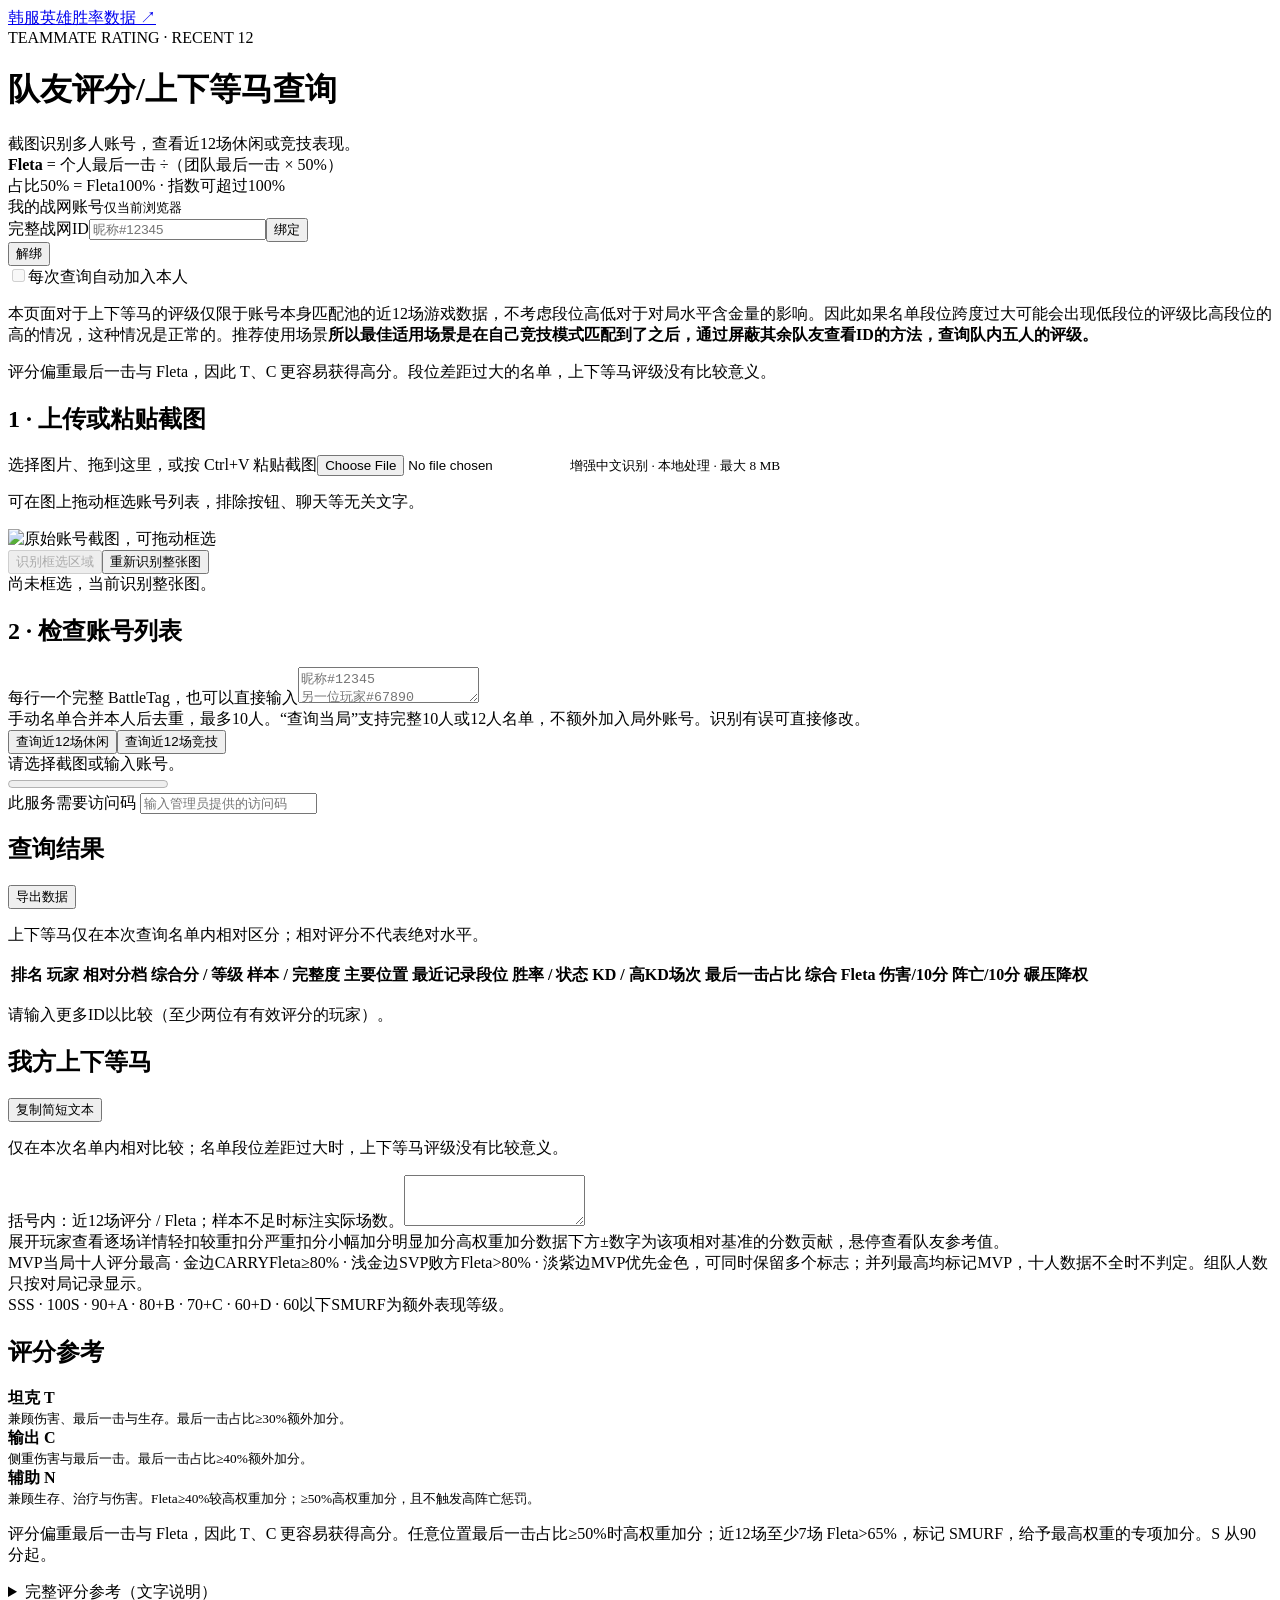
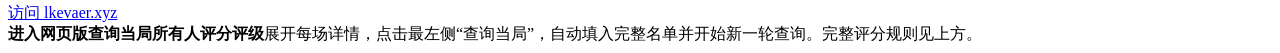
==== api_server/static/batch_rating.html @ d37d07f7 "feat: add match roster queries and cached Korean hero statistics" ====
<!doctype html>
<html lang="zh-CN">
<head>
<meta charset="utf-8"><meta name="viewport" content="width=device-width, initial-scale=1">
<title>队友评分/上下等马查询 · 守望先锋</title>
<meta name="description" content="截图识别或输入战网ID，查看近12场 Fleta、MVP 等数据，对比队友相对评分。">
<meta property="og:type" content="website">
<meta property="og:locale" content="zh_CN">
<meta property="og:site_name" content="守望先锋队友评分">
<meta property="og:title" content="守望先锋｜队友评分·上下等马查询">
<meta property="og:description" content="截图识别或输入战网ID，查看近12场 Fleta、MVP 等数据，对比队友相对评分。">
<meta property="og:url" content="https://lkevaer.xyz/">
<meta property="og:image" content="https://lkevaer.xyz/static/share-cover.png">
<meta property="og:image:secure_url" content="https://lkevaer.xyz/static/share-cover.png">
<meta property="og:image:type" content="image/png">
<meta property="og:image:width" content="1774">
<meta property="og:image:height" content="887">
<meta property="og:image:alt" content="守望先锋近12场逐场战绩详情，包含英雄、地图、评分、Fleta、KD及MVP标记。">
<meta itemprop="name" content="守望先锋｜队友评分·上下等马查询">
<meta itemprop="description" content="截图识别或输入战网ID，查看近12场 Fleta、MVP 等数据，对比队友相对评分。">
<meta itemprop="image" content="https://lkevaer.xyz/static/share-cover.png">
<link rel="stylesheet" href="/static/batch_rating.css">
<script defer src="/static/rating_account.js"></script>
<script defer src="/static/batch_rating.js"></script>
<script defer src="/static/ocr_crop.js"></script>
<script defer src="/static/batch_rating_ocr.js"></script>
</head>
<body><main>
<nav class="site-nav" aria-label="数据工具"><a class="hero-rates-entry" href="/hero-rates">韩服英雄胜率数据 <span aria-hidden="true">↗</span></a></nav>
<header class="page-top">
<div class="page-intro">
<div class="eyebrow">TEAMMATE RATING · RECENT 12</div>
<h1>队友评分/上下等马查询</h1>
<div class="sub">截图识别多人账号，查看近12场休闲或竞技表现。</div>
<div class="formula"><strong>Fleta</strong> = 个人最后一击 ÷（团队最后一击 × 50%）<br><span class="muted">占比50% = Fleta100% · 指数可超过100%</span></div>
</div>
<aside id="selfBinding" class="self-binding" aria-label="我的战网账号">
<div class="binding-heading"><span>我的战网账号</span><small>仅当前浏览器</small></div>
<form id="bindForm" class="binding-form"><label for="bindTag" class="visually-hidden">完整战网ID</label><input id="bindTag" type="text" autocomplete="off" spellcheck="false" maxlength="64" placeholder="昵称#12345" required><button type="submit">绑定</button></form>
<div id="boundAccount" class="bound-account hidden"><strong id="boundTag"></strong><button id="unbind" type="button">解绑</button></div>
<label class="join-toggle"><input id="autoJoin" type="checkbox" role="switch" disabled><span class="toggle-track" aria-hidden="true"></span><span>每次查询自动加入本人</span></label>
<div id="bindingMessage" class="binding-message" role="status"></div>
</aside>
</header>
<p id="ratingScope" class="notice rating-scope">本页面对于上下等马的评级仅限于账号本身匹配池的近12场游戏数据，不考虑段位高低对于对局水平含金量的影响。因此如果名单段位跨度过大可能会出现低段位的评级比高段位的高的情况，这种情况是正常的。<span class="best-use-scenario"><span class="scenario-label">推荐使用场景</span><strong>所以最佳适用场景是在自己竞技模式匹配到了之后，通过屏蔽其余队友查看ID的方法，查询队内五人的评级。</strong></span></p>
<p class="note scoring-bias">评分偏重最后一击与 Fleta，因此 T、C 更容易获得高分。段位差距过大的名单，上下等马评级没有比较意义。</p>
<section class="panel">
<div class="inputs">
<div><h2>1 · 上传或粘贴截图</h2><label class="drop" id="drop">选择图片、拖到这里，或按 Ctrl+V 粘贴截图<input id="imageInput" type="file" accept="image/png,image/jpeg,image/webp,image/bmp"><small>增强中文识别 · 本地处理 · 最大 8 MB</small></label>
<div id="cropEditor" class="hidden"><p class="note">可在图上拖动框选账号列表，排除按钮、聊天等无关文字。</p><div id="cropStage" aria-label="拖动框选账号列表"><img id="preview" alt="原始账号截图，可拖动框选" draggable="false"><div id="cropSelection" class="hidden"></div></div><div class="actions"><button id="recognizeCrop" disabled data-ready="false">识别框选区域</button><button id="recognizeFull">重新识别整张图</button></div><div id="cropNote" class="note">尚未框选，当前识别整张图。</div></div>
<div class="note" id="ocrNote" role="status"></div><div id="ocrWarnings" class="note"></div><div id="ocrReview"></div></div>
<div><h2>2 · 检查账号列表</h2><label for="tags">每行一个完整 BattleTag，也可以直接输入</label><textarea id="tags" placeholder="昵称#12345&#10;另一位玩家#67890" spellcheck="false"></textarea><div class="note">手动名单合并本人后去重，最多10人。“查询当局”支持完整10人或12人名单，不额外加入局外账号。识别有误可直接修改。</div><div class="actions"><button id="leisure" class="primary">查询近12场休闲</button><button id="competitive" class="primary">查询近12场竞技</button></div></div>
</div>
<div id="status" class="status" role="status">请选择截图或输入账号。</div><progress id="progress" value="0" max="100" class="hidden"></progress>
<div id="accessSection" class="note hidden"><label for="accessKey">此服务需要访问码</label> <input id="accessKey" type="password" autocomplete="off" placeholder="输入管理员提供的访问码"></div>
</section>
<section id="results" class="panel hidden">
<div class="section-title"><h2 id="resultTitle">查询结果</h2><button id="download">导出数据</button></div>
<p id="summary"></p>
<p id="relativeNotice" class="notice">上下等马仅在本次查询名单内相对区分；相对评分不代表绝对水平。</p>
<div class="scroll" tabindex="0" aria-label="队友评分汇总表"><table><thead><tr><th id="comparisonRankHeader">排名</th><th>玩家</th><th id="tierHeader">相对分档</th><th>综合分 / 等级</th><th>样本 / 完整度</th><th>主要位置</th><th id="rankHeader" class="hidden">最近记录段位</th><th>胜率 / 状态</th><th>KD / 高KD场次</th><th>最后一击占比</th><th>综合 Fleta</th><th>伤害/10分</th><th>阵亡/10分</th><th>碾压降权</th></tr></thead><tbody id="rankings"></tbody></table></div>
<p id="comparisonPrompt" class="notice hidden">请输入更多ID以比较（至少两位有有效评分的玩家）。</p>
<div id="horseSummaryBox" class="summary-box"><div class="section-title"><h2>我方上下等马</h2><button id="copySummary">复制简短文本</button></div><p class="notice summary-notice">仅在本次名单内相对比较；名单段位差距过大时，上下等马评级没有比较意义。</p><label for="horseSummary" class="note">括号内：近12场评分 / Fleta；样本不足时标注实际场数。</label><textarea id="horseSummary" readonly rows="3"></textarea></div>
<div class="key note"><span>展开玩家查看逐场详情</span><span class="delta neg1">轻扣</span><span class="delta neg2">较重扣分</span><span class="delta neg3">严重扣分</span><span class="delta pos1">小幅加分</span><span class="delta pos2">明显加分</span><span class="delta pos3">高权重加分</span><span>数据下方±数字为该项相对基准的分数贡献，悬停查看队友参考值。</span></div>
<div class="key note"><span class="award mvp">MVP</span><span>当局十人评分最高 · 金边</span><span class="award carry">CARRY</span><span>Fleta≥80% · 浅金边</span><span class="award svp">SVP</span><span>败方Fleta&gt;80% · 淡紫边</span><span>MVP优先金色，可同时保留多个标志；并列最高均标记MVP，十人数据不全时不判定。组队人数只按对局记录显示。</span></div>
<div class="key note grade-key"><span class="rating-score grade-sss">SSS · 100</span><span class="rating-score grade-s">S · 90+</span><span class="rating-score grade-a">A · 80+</span><span class="rating-score grade-b">B · 70+</span><span class="rating-score grade-c">C · 60+</span><span class="rating-score grade-d">D · 60以下</span><span>SMURF为额外表现等级。</span></div>
<div id="details"></div>
</section>
<section class="panel"><h2>评分参考</h2><div class="legend"><div><strong>坦克 T</strong><br><small>兼顾伤害、最后一击与生存。最后一击占比≥30%额外加分。</small></div><div><strong>输出 C</strong><br><small>侧重伤害与最后一击。最后一击占比≥40%额外加分。</small></div><div><strong>辅助 N</strong><br><small>兼顾生存、治疗与伤害。Fleta≥40%较高权重加分；≥50%高权重加分，且不触发高阵亡惩罚。</small></div></div>
<p class="note">评分偏重最后一击与 Fleta，因此 T、C 更容易获得高分。任意位置最后一击占比≥50%时高权重加分；近12场至少7场 Fleta&gt;65%，标记 <span class="pill smurf">SMURF</span>，给予最高权重的专项加分。S 从90分起。</p>
<details id="scoringReference"><summary>完整评分参考（文字说明）</summary><ul class="rule-reference">
<li>最后一击、伤害和生存是主要参考。T兼顾输出与生存，最后一击占比达到30%额外加分；C侧重伤害与最后一击，占比达到40%额外加分；全位置占比达到50%时高权重加分。</li>
<li>辅助同时考虑生存、治疗、伤害与助攻，伤害权重低于T、C。Fleta达到40%给予较高权重进攻加分，达到50%给予高权重加分且不触发高阵亡惩罚。这些门槛使用Fleta本身，分别相当于个人最后一击占比20%和25%。</li>
<li>阵亡结合实际时长、队内差距和双方整体阵亡量判断。全队阵亡明显较低时，所有位置降低扣分敏感度；辅助仅为全队最高，不自动重扣。例如队友阵亡2、3次，辅助4次，不触发最高阵亡重扣。</li>
<li>辅助Fleta未达到50%时，队友普遍阵亡5次、辅助6至7次需要更明显扣分。全队高阵亡不能自动豁免辅助的生存要求，即使T、C都阵亡10次，辅助仍应争取更少阵亡。</li>
<li>非极端碾压局中，对手阵亡明显更多、辅助只比队友多阵亡一次时，免除最高阵亡额外扣分；其他生存表现仍参与评分。</li>
<li>败方高Fleta会减轻生存扣分；队友全为负战绩而本人正战绩时进一步照顾。补偿有上限，不无限抵消高阵亡。</li>
<li>近12场至少7场Fleta严格大于65%为SMURF，等于65%不计入，给予综合评分中最高权重的专项加分。不足12场但已有7场达标也可确认，其余仍标记样本不足。</li>
<li>KD使用击杀/阵亡，综合KD达到10可小幅加分；近12场至少9场KD达到7，给予较高权重加分。有击杀且零阵亡显示∞并计入高KD场次，0击杀0阵亡不计入。</li>
<li>通常胜率只小幅参考，平局计入分母；完整近12场至少10胜时，在胜率旁标记“手感火热”，并提高胜率加分权重。样本不足不推测完整12场胜率。高Fleta败局仍会减轻胜率扣分。</li>
<li>MVP按当局完整十人的自定义评分比较，并列最高可以同时获得；十人数据不全时不判定。Fleta达到80%标记CARRY，败方超过80%同时标记SVP。多个标志可以并存，颜色依次优先MVP、SVP、CARRY。标志本身不额外加分。</li>
<li>组队人数按本场组队成员记录显示，使用淡色标记；缺失或异常时显示组队未知，不推测人数。</li>
<li>小于6.5分钟的对局适当降权，越短权重越低；超过15分钟的对局小幅增权，有上限。双方最后一击总数几乎持平且数量充足时，较明显增权；缺失或全零不推测。全队0-0-x、全队负战绩及明显碾压局仍对双方降权，各项共同影响本场最终权重。</li>
<li>伤害、治疗等数据按实际时长换算每10分钟比较，优先参考同位置队友。逐场按原来的独立列展示英雄、段位、地图、胜负和各项数据，支持横向滚动。权重合计可能超过实际场数，不代表增加了对局。</li>
<li>综合分按对局权重汇总后，参考持续高Fleta、胜率和KD。综合Fleta使用全部有效对局最后一击总数汇总，不直接平均各场百分比。Fleta仅表示个人最后一击÷（团队最后一击×50%），可以超过100%；零分母显示未知。</li>
<li>只查询所选模式最近12场，休闲与竞技分开，不混入角斗领域。关键数据缺失不计分；不足12场显示实际场数并标记暂定。完整度表示样本及字段覆盖情况，不是评级正确率。</li>
<li>评分范围0至100。100分为SSS，S从90分、A从80分、B从70分、C从60分起，其余D；SMURF是额外表现等级。以上均为自定义评分，并非网易官方分数或段位。</li>
<li>上下等马只在本次名单内相对排序，同分同档。只有一位有效评分玩家时不分上下等马，请输入更多ID以比较；无数据不评级。评分不按段位修正对局含金量，名单段位差距过大时没有比较意义。</li>
</ul></details>
</section>
<footer class="web-callout"><a href="https://lkevaer.xyz">访问 lkevaer.xyz</a><div><strong>进入网页版查询当局所有人评分评级</strong><span>展开每场详情，点击最左侧“查询当局”，自动填入完整名单并开始新一轮查询。完整评分规则见上方。</span></div></footer>
</main></body></html>
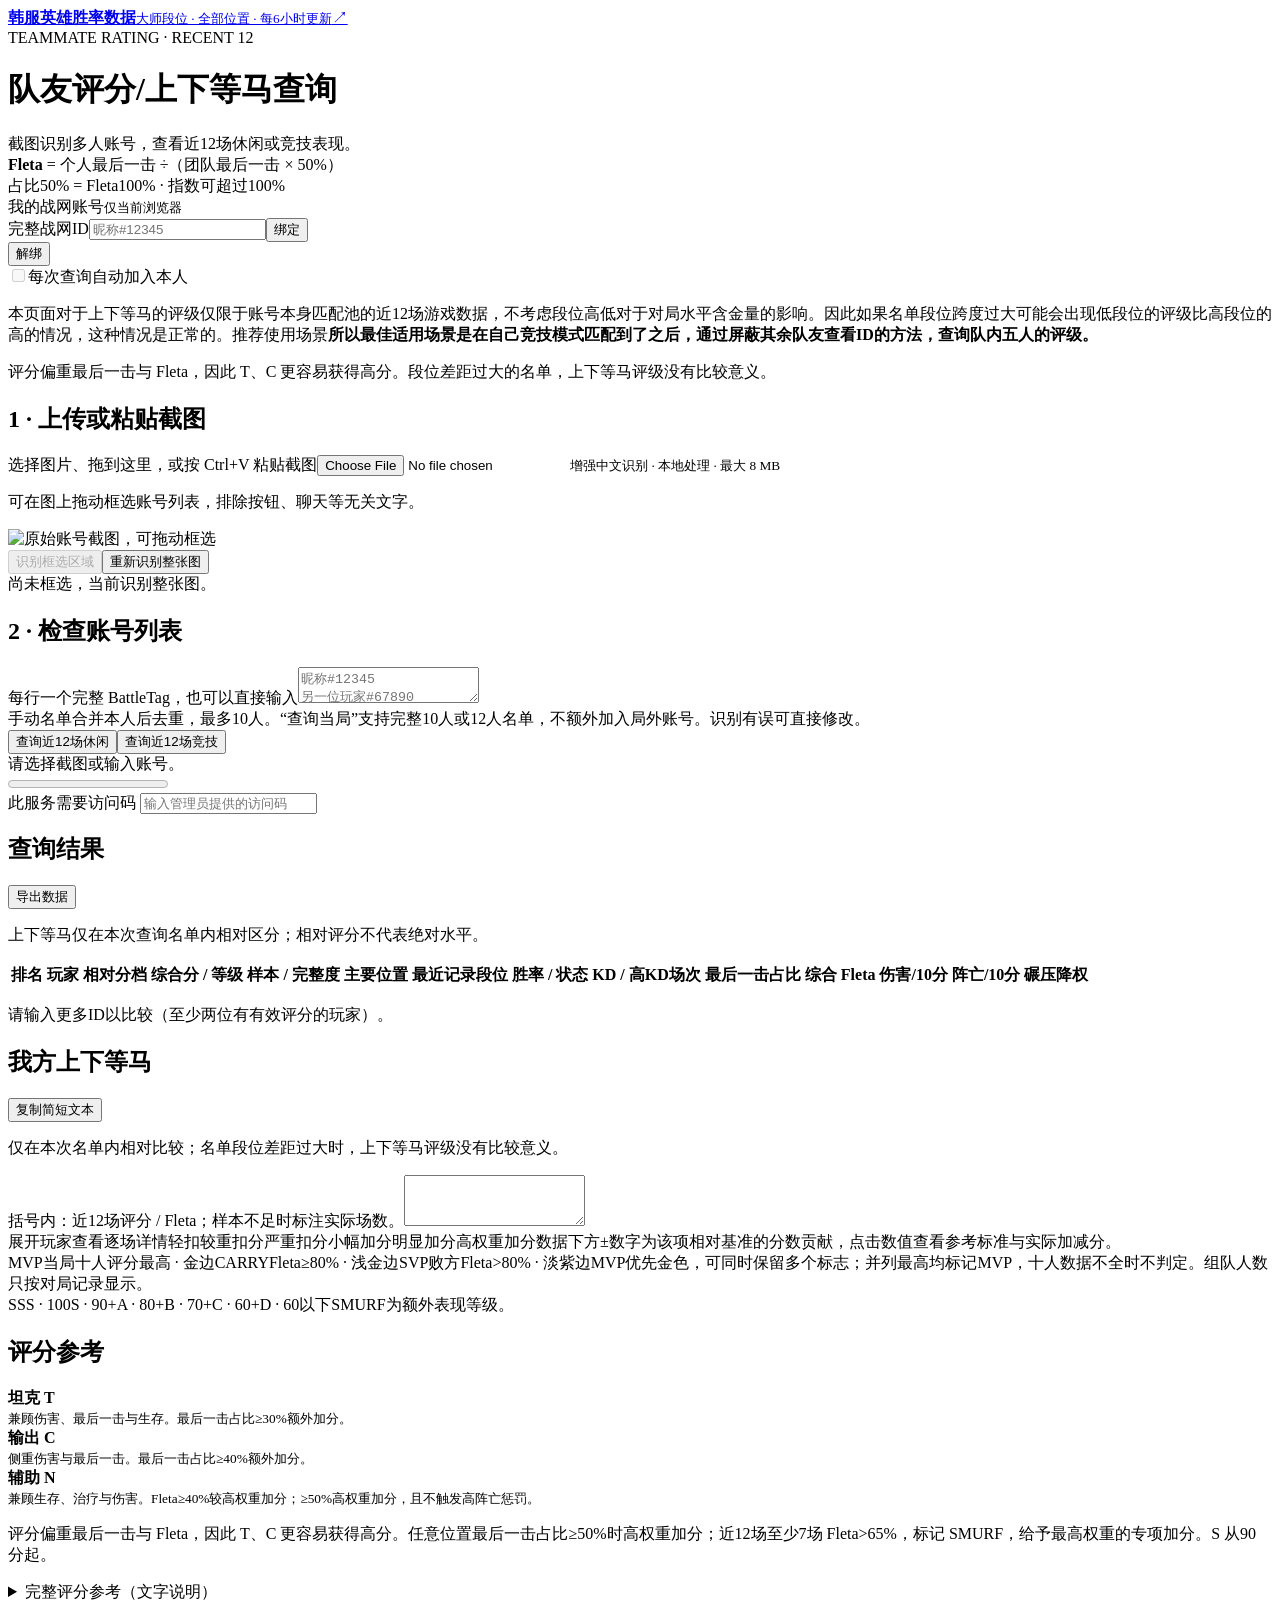
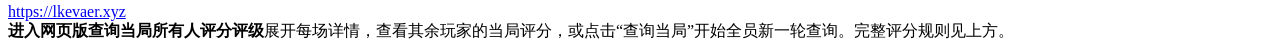
==== commit f3ae59be: "Add web-only match detail tables and contextual scoring hints; refine hero stats motion and six-hour" ====
--- a/api_server/static/batch_rating.html
+++ b/api_server/static/batch_rating.html
@@ -26,7 +26,7 @@
 <script defer src="/static/batch_rating_ocr.js"></script>
 </head>
 <body><main>
-<nav class="site-nav" aria-label="数据工具"><a class="hero-rates-entry" href="/hero-rates">韩服英雄胜率数据 <span aria-hidden="true">↗</span></a></nav>
+<nav class="site-nav" aria-label="数据工具"><a class="hero-rates-entry" href="/hero-rates"><span class="hero-entry-copy"><strong>韩服英雄胜率数据</strong><small>大师段位 · 全部位置 · 每6小时更新</small></span><span class="hero-entry-arrow" aria-hidden="true">↗</span></a></nav>
 <header class="page-top">
 <div class="page-intro">
 <div class="eyebrow">TEAMMATE RATING · RECENT 12</div>
@@ -61,7 +61,7 @@
 <div class="scroll" tabindex="0" aria-label="队友评分汇总表"><table><thead><tr><th id="comparisonRankHeader">排名</th><th>玩家</th><th id="tierHeader">相对分档</th><th>综合分 / 等级</th><th>样本 / 完整度</th><th>主要位置</th><th id="rankHeader" class="hidden">最近记录段位</th><th>胜率 / 状态</th><th>KD / 高KD场次</th><th>最后一击占比</th><th>综合 Fleta</th><th>伤害/10分</th><th>阵亡/10分</th><th>碾压降权</th></tr></thead><tbody id="rankings"></tbody></table></div>
 <p id="comparisonPrompt" class="notice hidden">请输入更多ID以比较（至少两位有有效评分的玩家）。</p>
 <div id="horseSummaryBox" class="summary-box"><div class="section-title"><h2>我方上下等马</h2><button id="copySummary">复制简短文本</button></div><p class="notice summary-notice">仅在本次名单内相对比较；名单段位差距过大时，上下等马评级没有比较意义。</p><label for="horseSummary" class="note">括号内：近12场评分 / Fleta；样本不足时标注实际场数。</label><textarea id="horseSummary" readonly rows="3"></textarea></div>
-<div class="key note"><span>展开玩家查看逐场详情</span><span class="delta neg1">轻扣</span><span class="delta neg2">较重扣分</span><span class="delta neg3">严重扣分</span><span class="delta pos1">小幅加分</span><span class="delta pos2">明显加分</span><span class="delta pos3">高权重加分</span><span>数据下方±数字为该项相对基准的分数贡献，悬停查看队友参考值。</span></div>
+<div class="key note"><span>展开玩家查看逐场详情</span><span class="delta neg1">轻扣</span><span class="delta neg2">较重扣分</span><span class="delta neg3">严重扣分</span><span class="delta pos1">小幅加分</span><span class="delta pos2">明显加分</span><span class="delta pos3">高权重加分</span><span>数据下方±数字为该项相对基准的分数贡献，点击数值查看参考标准与实际加减分。</span></div>
 <div class="key note"><span class="award mvp">MVP</span><span>当局十人评分最高 · 金边</span><span class="award carry">CARRY</span><span>Fleta≥80% · 浅金边</span><span class="award svp">SVP</span><span>败方Fleta&gt;80% · 淡紫边</span><span>MVP优先金色，可同时保留多个标志；并列最高均标记MVP，十人数据不全时不判定。组队人数只按对局记录显示。</span></div>
 <div class="key note grade-key"><span class="rating-score grade-sss">SSS · 100</span><span class="rating-score grade-s">S · 90+</span><span class="rating-score grade-a">A · 80+</span><span class="rating-score grade-b">B · 70+</span><span class="rating-score grade-c">C · 60+</span><span class="rating-score grade-d">D · 60以下</span><span>SMURF为额外表现等级。</span></div>
 <div id="details"></div>
@@ -88,5 +88,5 @@
 <li>上下等马只在本次名单内相对排序，同分同档。只有一位有效评分玩家时不分上下等马，请输入更多ID以比较；无数据不评级。评分不按段位修正对局含金量，名单段位差距过大时没有比较意义。</li>
 </ul></details>
 </section>
-<footer class="web-callout"><a href="https://lkevaer.xyz">访问 lkevaer.xyz</a><div><strong>进入网页版查询当局所有人评分评级</strong><span>展开每场详情，点击最左侧“查询当局”，自动填入完整名单并开始新一轮查询。完整评分规则见上方。</span></div></footer>
+<footer class="web-callout"><a href="https://lkevaer.xyz">https://lkevaer.xyz</a><div><strong>进入网页版查询当局所有人评分评级</strong><span>展开每场详情，查看其余玩家的当局评分，或点击“查询当局”开始全员新一轮查询。完整评分规则见上方。</span></div></footer>
 </main></body></html>
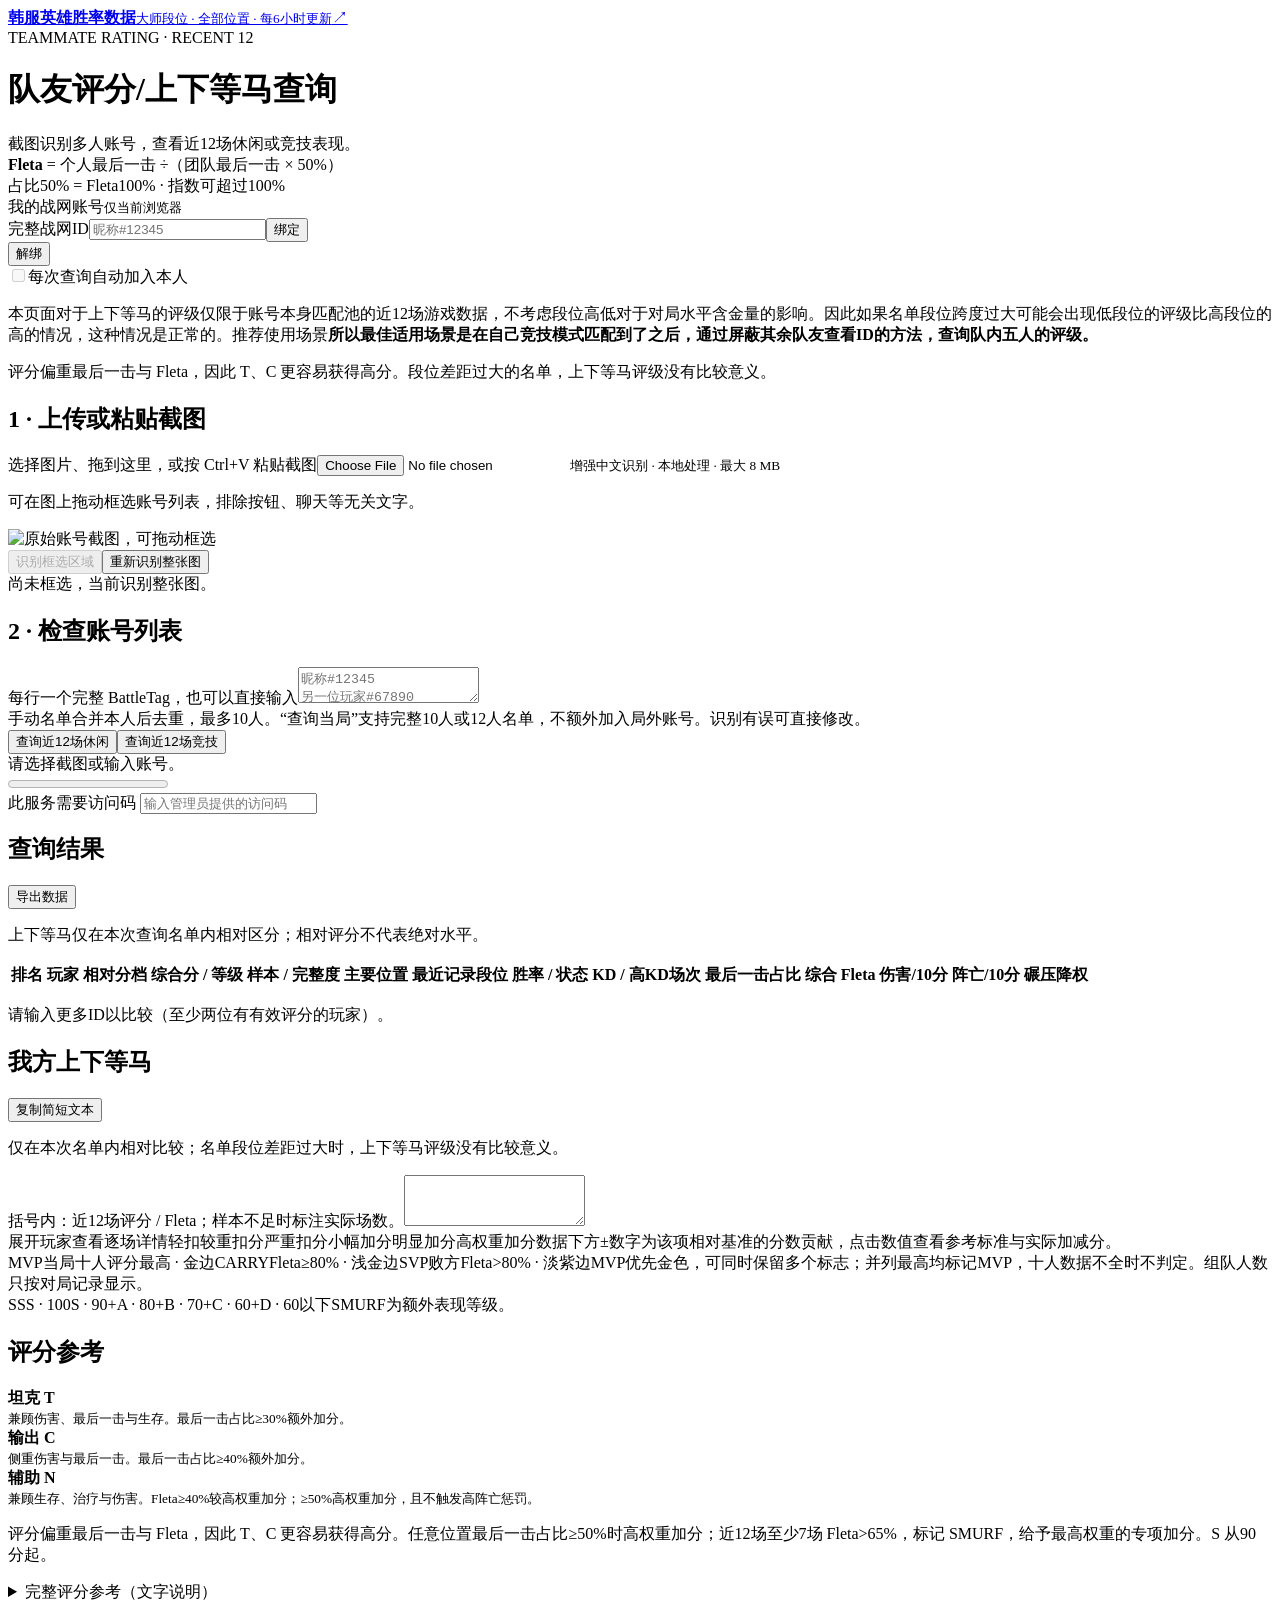
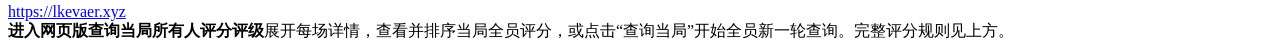
==== commit 5f75fb32: "Align and compact match tables, add metric sorting, merge full roster and fix nested horizontal scro" ====
--- a/api_server/static/batch_rating.html
+++ b/api_server/static/batch_rating.html
@@ -88,5 +88,5 @@
 <li>上下等马只在本次名单内相对排序，同分同档。只有一位有效评分玩家时不分上下等马，请输入更多ID以比较；无数据不评级。评分不按段位修正对局含金量，名单段位差距过大时没有比较意义。</li>
 </ul></details>
 </section>
-<footer class="web-callout"><a href="https://lkevaer.xyz">https://lkevaer.xyz</a><div><strong>进入网页版查询当局所有人评分评级</strong><span>展开每场详情，查看其余玩家的当局评分，或点击“查询当局”开始全员新一轮查询。完整评分规则见上方。</span></div></footer>
+<footer class="web-callout"><a href="https://lkevaer.xyz">https://lkevaer.xyz</a><div><strong>进入网页版查询当局所有人评分评级</strong><span>展开每场详情，查看并排序当局全员评分，或点击“查询当局”开始全员新一轮查询。完整评分规则见上方。</span></div></footer>
 </main></body></html>
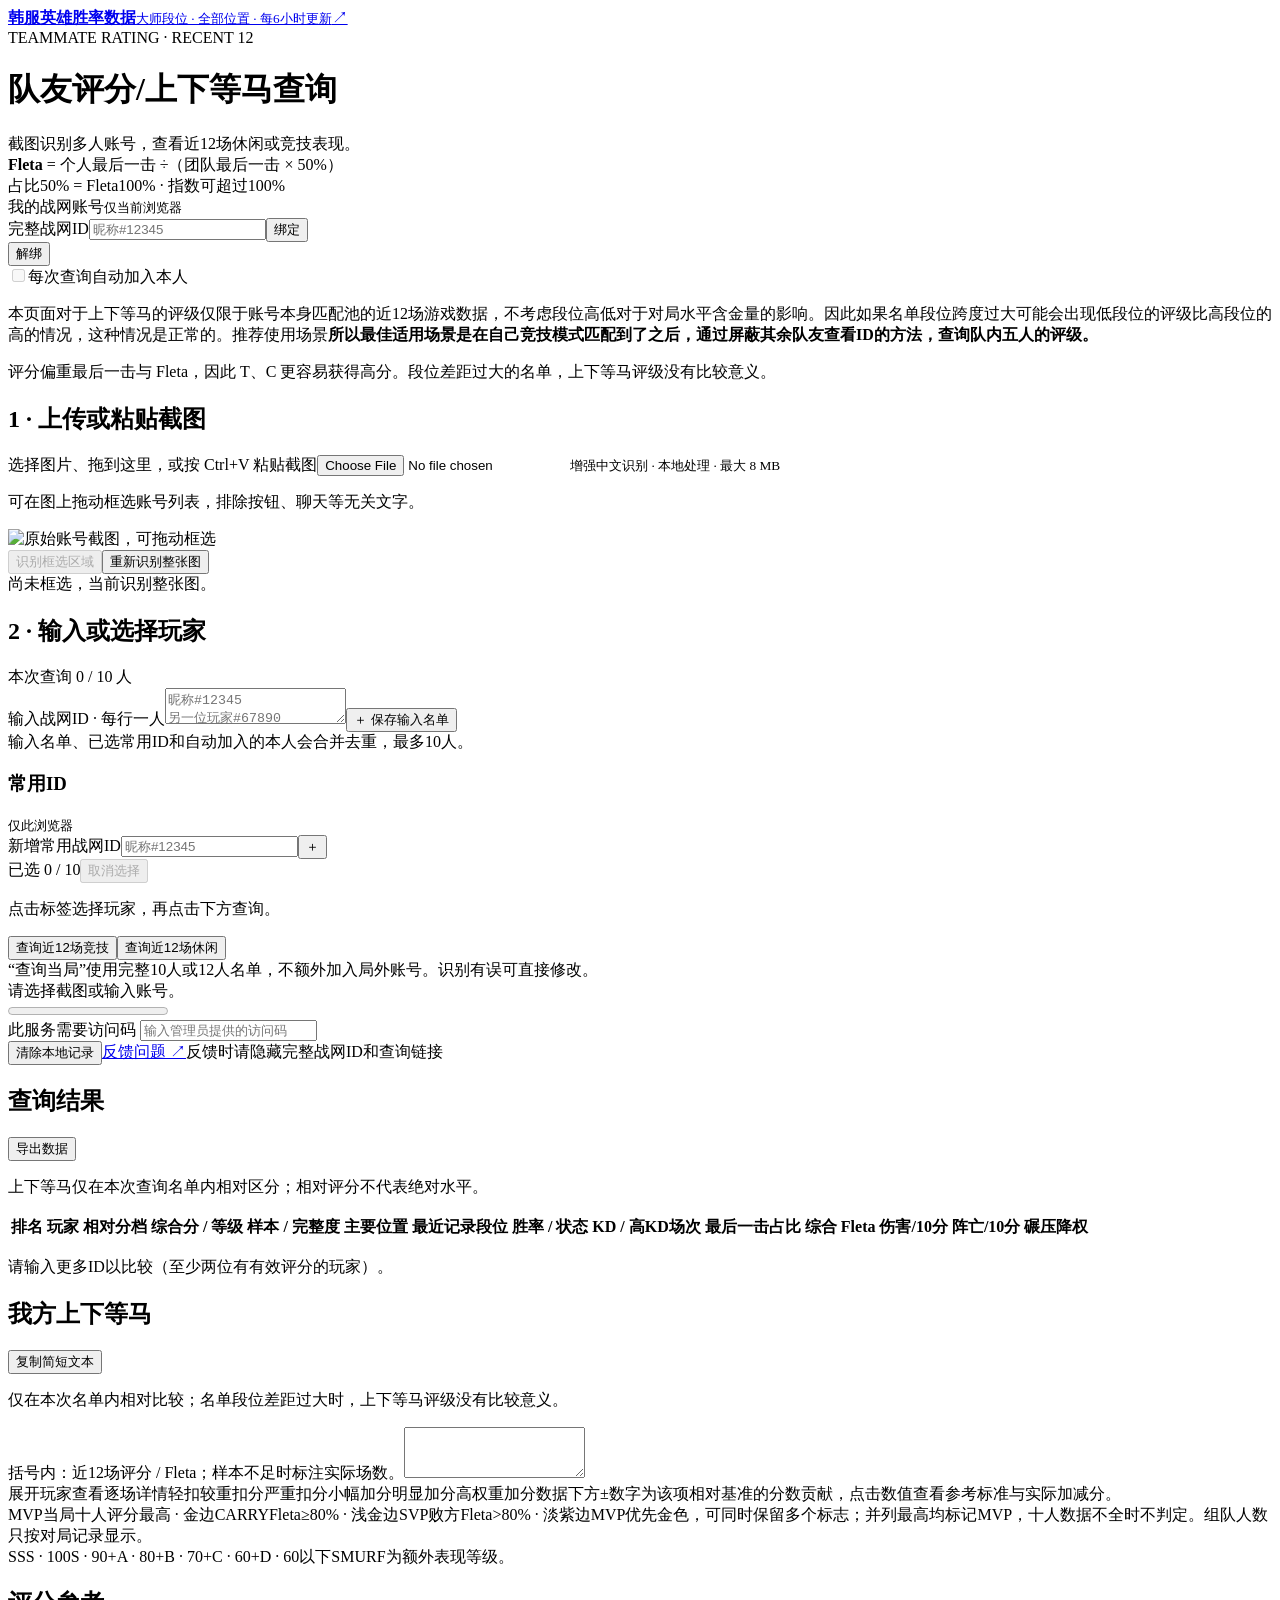
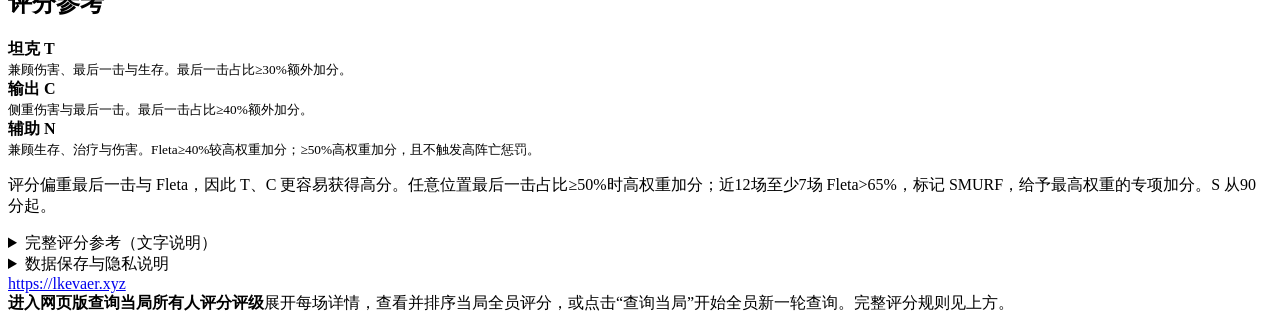
==== commit 0bd3d028: "Cache player and match data, localize game icons, add saved rosters and harden public queries Reuse " ====
--- a/api_server/static/batch_rating.html
+++ b/api_server/static/batch_rating.html
@@ -20,6 +20,7 @@
 <meta itemprop="description" content="截图识别或输入战网ID，查看近12场 Fleta、MVP 等数据，对比队友相对评分。">
 <meta itemprop="image" content="https://lkevaer.xyz/static/share-cover.png">
 <link rel="stylesheet" href="/static/batch_rating.css">
+<script defer src="/static/game_assets.js"></script>
 <script defer src="/static/rating_account.js"></script>
 <script defer src="/static/batch_rating.js"></script>
 <script defer src="/static/ocr_crop.js"></script>
@@ -49,14 +50,16 @@
 <div><h2>1 · 上传或粘贴截图</h2><label class="drop" id="drop">选择图片、拖到这里，或按 Ctrl+V 粘贴截图<input id="imageInput" type="file" accept="image/png,image/jpeg,image/webp,image/bmp"><small>增强中文识别 · 本地处理 · 最大 8 MB</small></label>
 <div id="cropEditor" class="hidden"><p class="note">可在图上拖动框选账号列表，排除按钮、聊天等无关文字。</p><div id="cropStage" aria-label="拖动框选账号列表"><img id="preview" alt="原始账号截图，可拖动框选" draggable="false"><div id="cropSelection" class="hidden"></div></div><div class="actions"><button id="recognizeCrop" disabled data-ready="false">识别框选区域</button><button id="recognizeFull">重新识别整张图</button></div><div id="cropNote" class="note">尚未框选，当前识别整张图。</div></div>
 <div class="note" id="ocrNote" role="status"></div><div id="ocrWarnings" class="note"></div><div id="ocrReview"></div></div>
-<div><h2>2 · 检查账号列表</h2><label for="tags">每行一个完整 BattleTag，也可以直接输入</label><textarea id="tags" placeholder="昵称#12345&#10;另一位玩家#67890" spellcheck="false"></textarea><div class="note">手动名单合并本人后去重，最多10人。“查询当局”支持完整10人或12人名单，不额外加入局外账号。识别有误可直接修改。</div><div class="actions"><button id="leisure" class="primary">查询近12场休闲</button><button id="competitive" class="primary">查询近12场竞技</button></div></div>
+<div class="account-inputs"><div class="section-title"><h2>2 · 输入或选择玩家</h2><span id="queryCount" class="query-count">本次查询 0 / 10 人</span></div><div class="roster-workspace"><div class="manual-roster"><label for="tags">输入战网ID · 每行一人</label><textarea id="tags" placeholder="昵称#12345&#10;另一位玩家#67890&#10;&#10;也可以从常用ID中选择玩家" spellcheck="false"></textarea><button id="saveInputFavorites" class="save-input-favorites" type="button">＋ 保存输入名单</button><div class="note">输入名单、已选常用ID和自动加入的本人会合并去重，最多10人。</div></div><aside class="favorites-book" aria-label="常用ID记录本"><div class="favorites-heading"><h3>常用ID</h3><small>仅此浏览器</small></div><form id="favoriteForm" class="favorite-form"><label for="favoriteInput" class="visually-hidden">新增常用战网ID</label><input id="favoriteInput" type="text" maxlength="2000" spellcheck="false" autocomplete="off" placeholder="昵称#12345" required><button type="submit" aria-label="保存常用ID">＋</button></form><div id="favoriteList" class="favorite-list"></div><div class="favorites-toolbar"><span id="favoriteCount">已选 0 / 10</span><button id="clearFavoriteSelection" type="button" disabled>取消选择</button></div><p id="favoriteMessage" class="note" role="status">点击标签选择玩家，再点击下方查询。</p></aside></div><div class="actions query-actions"><button id="competitive" class="primary">查询近12场竞技</button><button id="leisure">查询近12场休闲</button></div><div class="note">“查询当局”使用完整10人或12人名单，不额外加入局外账号。识别有误可直接修改。</div></div>
 </div>
 <div id="status" class="status" role="status">请选择截图或输入账号。</div><progress id="progress" value="0" max="100" class="hidden"></progress>
 <div id="accessSection" class="note hidden"><label for="accessKey">此服务需要访问码</label> <input id="accessKey" type="password" autocomplete="off" placeholder="输入管理员提供的访问码"></div>
+<div class="query-utilities"><button id="clearLocalData" type="button">清除本地记录</button><a href="https://github.com/lkevaer/ow_stats_query/issues/new" target="_blank" rel="noopener noreferrer">反馈问题 ↗</a><span>反馈时请隐藏完整战网ID和查询链接</span></div>
 </section>
 <section id="results" class="panel hidden">
 <div class="section-title"><h2 id="resultTitle">查询结果</h2><button id="download">导出数据</button></div>
 <p id="summary"></p>
+<p id="reportMeta" class="note"></p>
 <p id="relativeNotice" class="notice">上下等马仅在本次查询名单内相对区分；相对评分不代表绝对水平。</p>
 <div class="scroll" tabindex="0" aria-label="队友评分汇总表"><table><thead><tr><th id="comparisonRankHeader">排名</th><th>玩家</th><th id="tierHeader">相对分档</th><th>综合分 / 等级</th><th>样本 / 完整度</th><th>主要位置</th><th id="rankHeader" class="hidden">最近记录段位</th><th>胜率 / 状态</th><th>KD / 高KD场次</th><th>最后一击占比</th><th>综合 Fleta</th><th>伤害/10分</th><th>阵亡/10分</th><th>碾压降权</th></tr></thead><tbody id="rankings"></tbody></table></div>
 <p id="comparisonPrompt" class="notice hidden">请输入更多ID以比较（至少两位有有效评分的玩家）。</p>
@@ -72,7 +75,7 @@
 <li>最后一击、伤害和生存是主要参考。T兼顾输出与生存，最后一击占比达到30%额外加分；C侧重伤害与最后一击，占比达到40%额外加分；全位置占比达到50%时高权重加分。</li>
 <li>辅助同时考虑生存、治疗、伤害与助攻，伤害权重低于T、C。Fleta达到40%给予较高权重进攻加分，达到50%给予高权重加分且不触发高阵亡惩罚。这些门槛使用Fleta本身，分别相当于个人最后一击占比20%和25%。</li>
 <li>阵亡结合实际时长、队内差距和双方整体阵亡量判断。全队阵亡明显较低时，所有位置降低扣分敏感度；辅助仅为全队最高，不自动重扣。例如队友阵亡2、3次，辅助4次，不触发最高阵亡重扣。</li>
-<li>辅助Fleta未达到50%时，队友普遍阵亡5次、辅助6至7次需要更明显扣分。全队高阵亡不能自动豁免辅助的生存要求，即使T、C都阵亡10次，辅助仍应争取更少阵亡。</li>
+<li>辅助Fleta未达到50%时，阵亡额外扣分按实际时长和队内差距温和递增，不再因略多1至2次就叠加固定重扣；普通负荷通常不超过10分，只有阵亡率、相对差距、倍数与实际次数都明显突出时，才逐步接近15分的展示上限。15分只限制这项额外扣分，生存基础贡献仍另计；全队高阵亡不会自动豁免辅助的生存要求。</li>
 <li>非极端碾压局中，对手阵亡明显更多、辅助只比队友多阵亡一次时，免除最高阵亡额外扣分；其他生存表现仍参与评分。</li>
 <li>败方高Fleta会减轻生存扣分；队友全为负战绩而本人正战绩时进一步照顾。补偿有上限，不无限抵消高阵亡。</li>
 <li>近12场至少7场Fleta严格大于65%为SMURF，等于65%不计入，给予综合评分中最高权重的专项加分。不足12场但已有7场达标也可确认，其余仍标记样本不足。</li>
@@ -88,5 +91,6 @@
 <li>上下等马只在本次名单内相对排序，同分同档。只有一位有效评分玩家时不分上下等马，请输入更多ID以比较；无数据不评级。评分不按段位修正对局含金量，名单段位差距过大时没有比较意义。</li>
 </ul></details>
 </section>
+<details class="privacy-note"><summary>数据保存与隐私说明</summary><p>常用ID、选中状态和本人绑定保存在当前浏览器，可通过“清除本地记录”删除。服务还会使用一个随机浏览器标识辅助限制高频请求，不读取MAC地址。</p><p>原始战绩5分钟内复用，达到24小时后停止使用并清理。完整报告最多保留24小时；持有报告链接的人可以查看这份报告，分享前请核对其中的玩家ID。评分为自定义参考，样本完整度不表示评级正确率。</p><p>成功查询日志只记录战网ID和时间，不记录战绩、账号令牌或Cookie；按500 MB触发、保留最近400 MB的容量规则轮转，默认可能保留超过24小时。运营者可关闭此日志，服务端历史日志和绑定数据由运营者管理。游戏数据、名称与图像来自其原始服务及权利人。</p></details>
 <footer class="web-callout"><a href="https://lkevaer.xyz">https://lkevaer.xyz</a><div><strong>进入网页版查询当局所有人评分评级</strong><span>展开每场详情，查看并排序当局全员评分，或点击“查询当局”开始全员新一轮查询。完整评分规则见上方。</span></div></footer>
 </main></body></html>
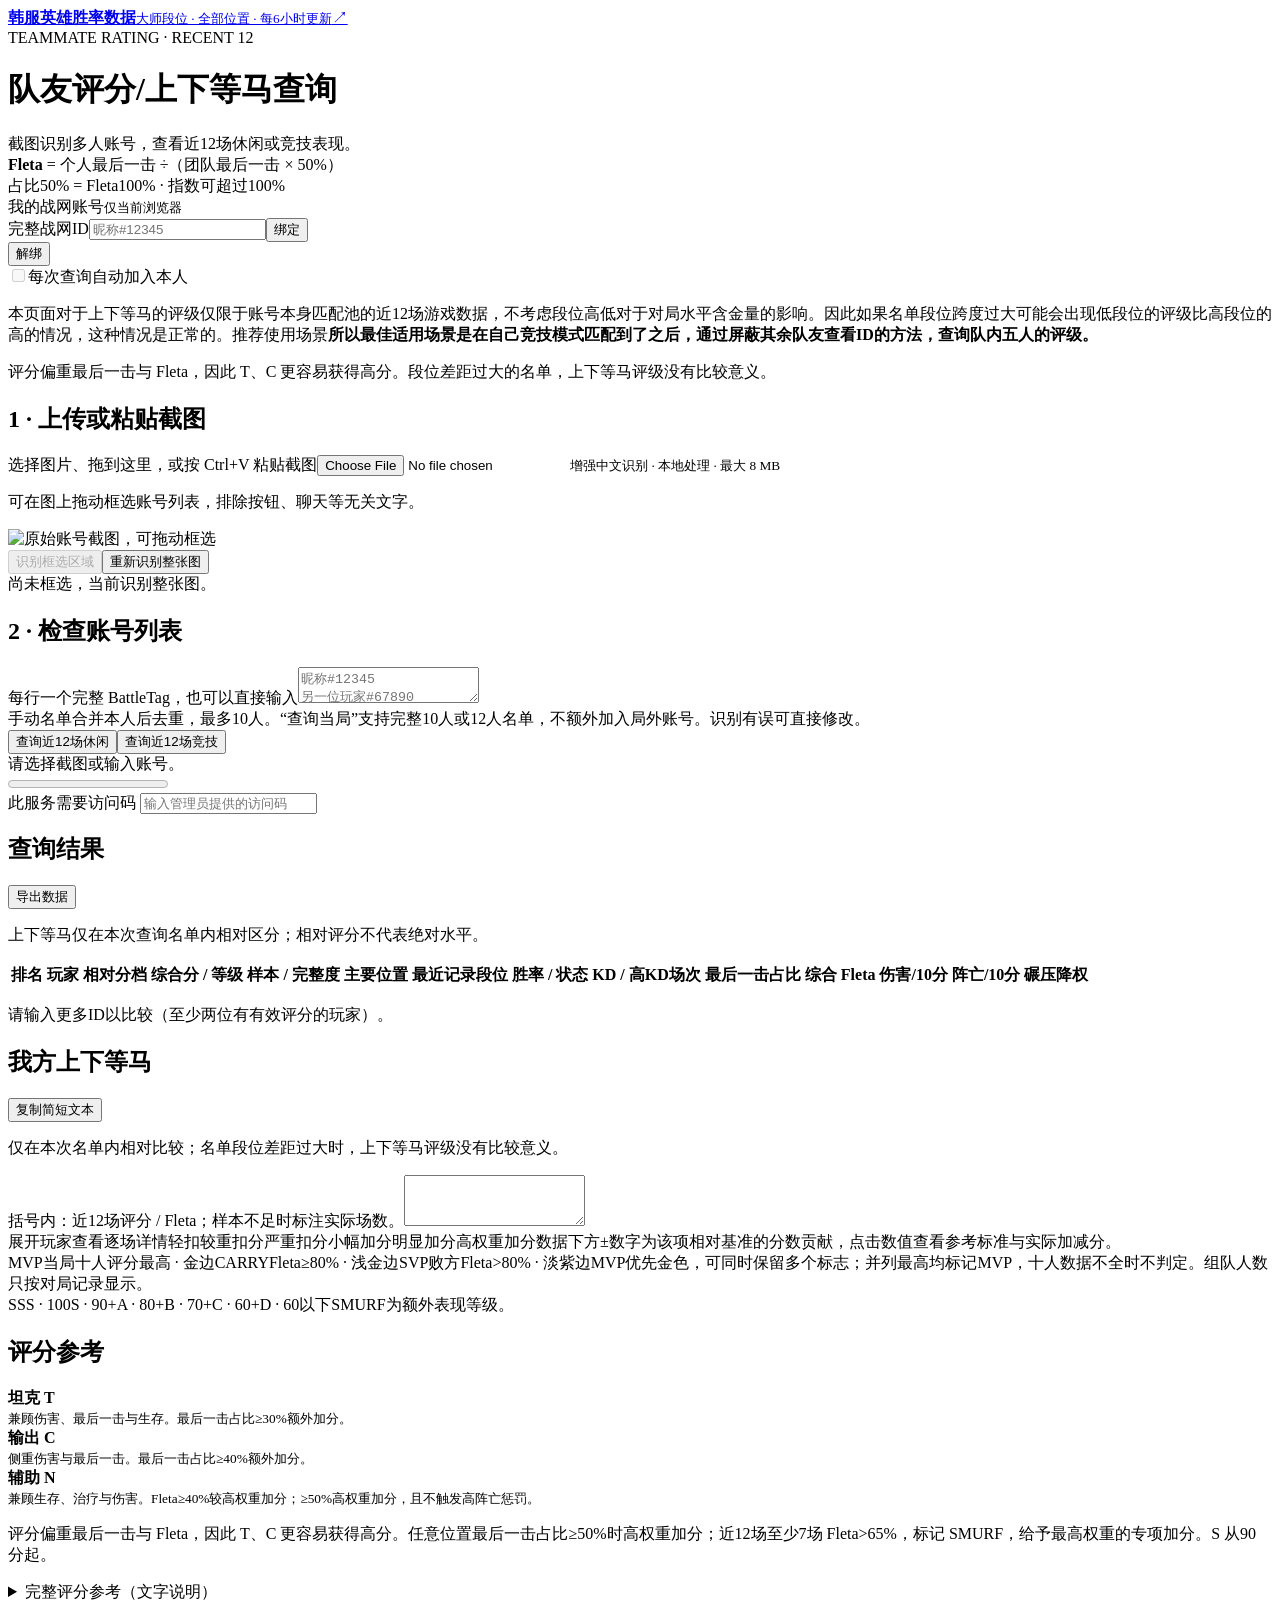
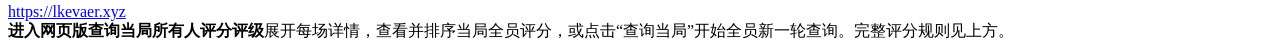
==== commit 8f59cc6c: "Add deployment OCR switch while preserving local recognition" ====
--- a/api_server/static/batch_rating.html
+++ b/api_server/static/batch_rating.html
@@ -20,7 +20,6 @@
 <meta itemprop="description" content="截图识别或输入战网ID，查看近12场 Fleta、MVP 等数据，对比队友相对评分。">
 <meta itemprop="image" content="https://lkevaer.xyz/static/share-cover.png">
 <link rel="stylesheet" href="/static/batch_rating.css">
-<script defer src="/static/game_assets.js"></script>
 <script defer src="/static/rating_account.js"></script>
 <script defer src="/static/batch_rating.js"></script>
 <script defer src="/static/ocr_crop.js"></script>
@@ -47,19 +46,19 @@
 <p class="note scoring-bias">评分偏重最后一击与 Fleta，因此 T、C 更容易获得高分。段位差距过大的名单，上下等马评级没有比较意义。</p>
 <section class="panel">
 <div class="inputs">
+<!-- OCR_INPUT_START -->
 <div><h2>1 · 上传或粘贴截图</h2><label class="drop" id="drop">选择图片、拖到这里，或按 Ctrl+V 粘贴截图<input id="imageInput" type="file" accept="image/png,image/jpeg,image/webp,image/bmp"><small>增强中文识别 · 本地处理 · 最大 8 MB</small></label>
 <div id="cropEditor" class="hidden"><p class="note">可在图上拖动框选账号列表，排除按钮、聊天等无关文字。</p><div id="cropStage" aria-label="拖动框选账号列表"><img id="preview" alt="原始账号截图，可拖动框选" draggable="false"><div id="cropSelection" class="hidden"></div></div><div class="actions"><button id="recognizeCrop" disabled data-ready="false">识别框选区域</button><button id="recognizeFull">重新识别整张图</button></div><div id="cropNote" class="note">尚未框选，当前识别整张图。</div></div>
 <div class="note" id="ocrNote" role="status"></div><div id="ocrWarnings" class="note"></div><div id="ocrReview"></div></div>
-<div class="account-inputs"><div class="section-title"><h2>2 · 输入或选择玩家</h2><span id="queryCount" class="query-count">本次查询 0 / 10 人</span></div><div class="roster-workspace"><div class="manual-roster"><label for="tags">输入战网ID · 每行一人</label><textarea id="tags" placeholder="昵称#12345&#10;另一位玩家#67890&#10;&#10;也可以从常用ID中选择玩家" spellcheck="false"></textarea><button id="saveInputFavorites" class="save-input-favorites" type="button">＋ 保存输入名单</button><div class="note">输入名单、已选常用ID和自动加入的本人会合并去重，最多10人。</div></div><aside class="favorites-book" aria-label="常用ID记录本"><div class="favorites-heading"><h3>常用ID</h3><small>仅此浏览器</small></div><form id="favoriteForm" class="favorite-form"><label for="favoriteInput" class="visually-hidden">新增常用战网ID</label><input id="favoriteInput" type="text" maxlength="2000" spellcheck="false" autocomplete="off" placeholder="昵称#12345" required><button type="submit" aria-label="保存常用ID">＋</button></form><div id="favoriteList" class="favorite-list"></div><div class="favorites-toolbar"><span id="favoriteCount">已选 0 / 10</span><button id="clearFavoriteSelection" type="button" disabled>取消选择</button></div><p id="favoriteMessage" class="note" role="status">点击标签选择玩家，再点击下方查询。</p></aside></div><div class="actions query-actions"><button id="competitive" class="primary">查询近12场竞技</button><button id="leisure">查询近12场休闲</button></div><div class="note">“查询当局”使用完整10人或12人名单，不额外加入局外账号。识别有误可直接修改。</div></div>
+<!-- OCR_INPUT_END -->
+<div><h2>2 · 检查账号列表</h2><label for="tags">每行一个完整 BattleTag，也可以直接输入</label><textarea id="tags" placeholder="昵称#12345&#10;另一位玩家#67890" spellcheck="false"></textarea><div class="note">手动名单合并本人后去重，最多10人。“查询当局”支持完整10人或12人名单，不额外加入局外账号。识别有误可直接修改。</div><div class="actions"><button id="leisure" class="primary">查询近12场休闲</button><button id="competitive" class="primary">查询近12场竞技</button></div></div>
 </div>
 <div id="status" class="status" role="status">请选择截图或输入账号。</div><progress id="progress" value="0" max="100" class="hidden"></progress>
 <div id="accessSection" class="note hidden"><label for="accessKey">此服务需要访问码</label> <input id="accessKey" type="password" autocomplete="off" placeholder="输入管理员提供的访问码"></div>
-<div class="query-utilities"><button id="clearLocalData" type="button">清除本地记录</button><a href="https://github.com/lkevaer/ow_stats_query/issues/new" target="_blank" rel="noopener noreferrer">反馈问题 ↗</a><span>反馈时请隐藏完整战网ID和查询链接</span></div>
 </section>
 <section id="results" class="panel hidden">
 <div class="section-title"><h2 id="resultTitle">查询结果</h2><button id="download">导出数据</button></div>
 <p id="summary"></p>
-<p id="reportMeta" class="note"></p>
 <p id="relativeNotice" class="notice">上下等马仅在本次查询名单内相对区分；相对评分不代表绝对水平。</p>
 <div class="scroll" tabindex="0" aria-label="队友评分汇总表"><table><thead><tr><th id="comparisonRankHeader">排名</th><th>玩家</th><th id="tierHeader">相对分档</th><th>综合分 / 等级</th><th>样本 / 完整度</th><th>主要位置</th><th id="rankHeader" class="hidden">最近记录段位</th><th>胜率 / 状态</th><th>KD / 高KD场次</th><th>最后一击占比</th><th>综合 Fleta</th><th>伤害/10分</th><th>阵亡/10分</th><th>碾压降权</th></tr></thead><tbody id="rankings"></tbody></table></div>
 <p id="comparisonPrompt" class="notice hidden">请输入更多ID以比较（至少两位有有效评分的玩家）。</p>
@@ -91,6 +90,5 @@
 <li>上下等马只在本次名单内相对排序，同分同档。只有一位有效评分玩家时不分上下等马，请输入更多ID以比较；无数据不评级。评分不按段位修正对局含金量，名单段位差距过大时没有比较意义。</li>
 </ul></details>
 </section>
-<details class="privacy-note"><summary>数据保存与隐私说明</summary><p>常用ID、选中状态和本人绑定保存在当前浏览器，可通过“清除本地记录”删除。服务还会使用一个随机浏览器标识辅助限制高频请求，不读取MAC地址。</p><p>原始战绩5分钟内复用，达到24小时后停止使用并清理。完整报告最多保留24小时；持有报告链接的人可以查看这份报告，分享前请核对其中的玩家ID。评分为自定义参考，样本完整度不表示评级正确率。</p><p>成功查询日志只记录战网ID和时间，不记录战绩、账号令牌或Cookie；按500 MB触发、保留最近400 MB的容量规则轮转，默认可能保留超过24小时。运营者可关闭此日志，服务端历史日志和绑定数据由运营者管理。游戏数据、名称与图像来自其原始服务及权利人。</p></details>
 <footer class="web-callout"><a href="https://lkevaer.xyz">https://lkevaer.xyz</a><div><strong>进入网页版查询当局所有人评分评级</strong><span>展开每场详情，查看并排序当局全员评分，或点击“查询当局”开始全员新一轮查询。完整评分规则见上方。</span></div></footer>
 </main></body></html>
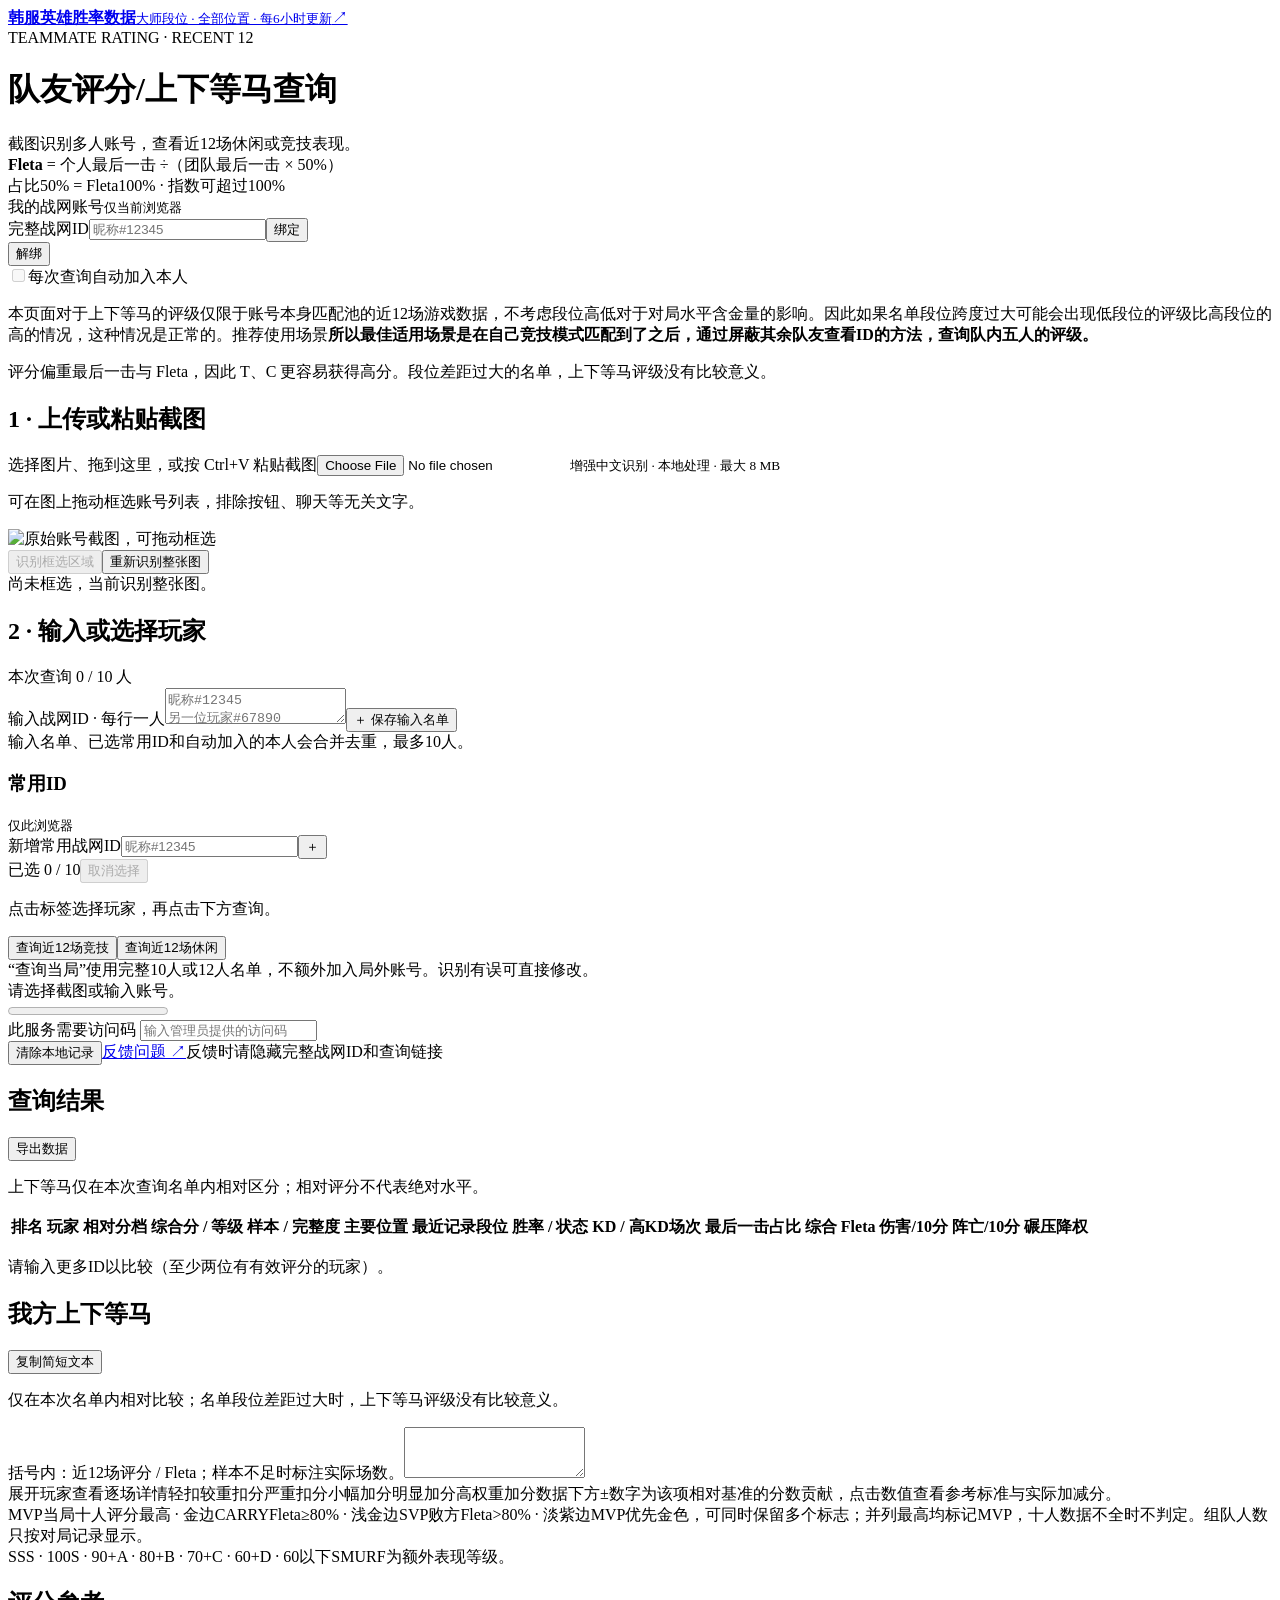
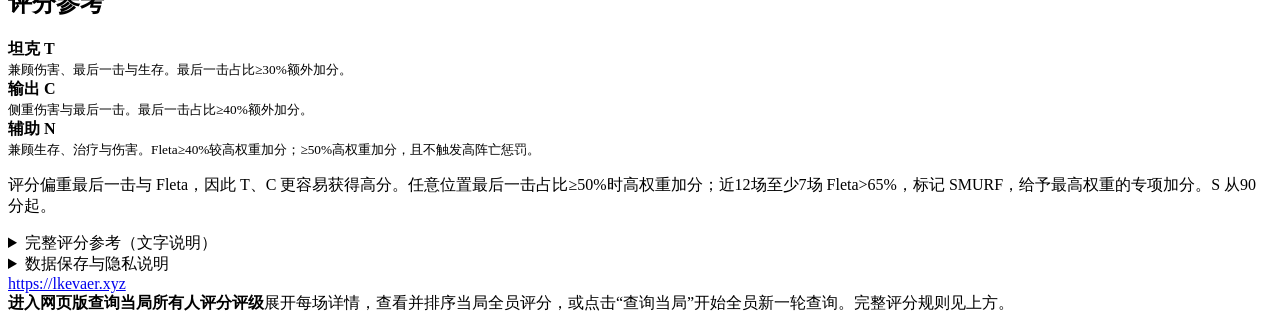
==== commit 01176810: "Merge optional OCR deployment switch; retain OCR by default" ====
--- a/api_server/static/batch_rating.html
+++ b/api_server/static/batch_rating.html
@@ -20,6 +20,7 @@
 <meta itemprop="description" content="截图识别或输入战网ID，查看近12场 Fleta、MVP 等数据，对比队友相对评分。">
 <meta itemprop="image" content="https://lkevaer.xyz/static/share-cover.png">
 <link rel="stylesheet" href="/static/batch_rating.css">
+<script defer src="/static/game_assets.js"></script>
 <script defer src="/static/rating_account.js"></script>
 <script defer src="/static/batch_rating.js"></script>
 <script defer src="/static/ocr_crop.js"></script>
@@ -51,14 +52,16 @@
 <div id="cropEditor" class="hidden"><p class="note">可在图上拖动框选账号列表，排除按钮、聊天等无关文字。</p><div id="cropStage" aria-label="拖动框选账号列表"><img id="preview" alt="原始账号截图，可拖动框选" draggable="false"><div id="cropSelection" class="hidden"></div></div><div class="actions"><button id="recognizeCrop" disabled data-ready="false">识别框选区域</button><button id="recognizeFull">重新识别整张图</button></div><div id="cropNote" class="note">尚未框选，当前识别整张图。</div></div>
 <div class="note" id="ocrNote" role="status"></div><div id="ocrWarnings" class="note"></div><div id="ocrReview"></div></div>
 <!-- OCR_INPUT_END -->
-<div><h2>2 · 检查账号列表</h2><label for="tags">每行一个完整 BattleTag，也可以直接输入</label><textarea id="tags" placeholder="昵称#12345&#10;另一位玩家#67890" spellcheck="false"></textarea><div class="note">手动名单合并本人后去重，最多10人。“查询当局”支持完整10人或12人名单，不额外加入局外账号。识别有误可直接修改。</div><div class="actions"><button id="leisure" class="primary">查询近12场休闲</button><button id="competitive" class="primary">查询近12场竞技</button></div></div>
+<div class="account-inputs"><div class="section-title"><h2>2 · 输入或选择玩家</h2><span id="queryCount" class="query-count">本次查询 0 / 10 人</span></div><div class="roster-workspace"><div class="manual-roster"><label for="tags">输入战网ID · 每行一人</label><textarea id="tags" placeholder="昵称#12345&#10;另一位玩家#67890&#10;&#10;也可以从常用ID中选择玩家" spellcheck="false"></textarea><button id="saveInputFavorites" class="save-input-favorites" type="button">＋ 保存输入名单</button><div class="note">输入名单、已选常用ID和自动加入的本人会合并去重，最多10人。</div></div><aside class="favorites-book" aria-label="常用ID记录本"><div class="favorites-heading"><h3>常用ID</h3><small>仅此浏览器</small></div><form id="favoriteForm" class="favorite-form"><label for="favoriteInput" class="visually-hidden">新增常用战网ID</label><input id="favoriteInput" type="text" maxlength="2000" spellcheck="false" autocomplete="off" placeholder="昵称#12345" required><button type="submit" aria-label="保存常用ID">＋</button></form><div id="favoriteList" class="favorite-list"></div><div class="favorites-toolbar"><span id="favoriteCount">已选 0 / 10</span><button id="clearFavoriteSelection" type="button" disabled>取消选择</button></div><p id="favoriteMessage" class="note" role="status">点击标签选择玩家，再点击下方查询。</p></aside></div><div class="actions query-actions"><button id="competitive" class="primary">查询近12场竞技</button><button id="leisure">查询近12场休闲</button></div><div class="note">“查询当局”使用完整10人或12人名单，不额外加入局外账号。识别有误可直接修改。</div></div>
 </div>
 <div id="status" class="status" role="status">请选择截图或输入账号。</div><progress id="progress" value="0" max="100" class="hidden"></progress>
 <div id="accessSection" class="note hidden"><label for="accessKey">此服务需要访问码</label> <input id="accessKey" type="password" autocomplete="off" placeholder="输入管理员提供的访问码"></div>
+<div class="query-utilities"><button id="clearLocalData" type="button">清除本地记录</button><a href="https://github.com/lkevaer/ow_stats_query/issues/new" target="_blank" rel="noopener noreferrer">反馈问题 ↗</a><span>反馈时请隐藏完整战网ID和查询链接</span></div>
 </section>
 <section id="results" class="panel hidden">
 <div class="section-title"><h2 id="resultTitle">查询结果</h2><button id="download">导出数据</button></div>
 <p id="summary"></p>
+<p id="reportMeta" class="note"></p>
 <p id="relativeNotice" class="notice">上下等马仅在本次查询名单内相对区分；相对评分不代表绝对水平。</p>
 <div class="scroll" tabindex="0" aria-label="队友评分汇总表"><table><thead><tr><th id="comparisonRankHeader">排名</th><th>玩家</th><th id="tierHeader">相对分档</th><th>综合分 / 等级</th><th>样本 / 完整度</th><th>主要位置</th><th id="rankHeader" class="hidden">最近记录段位</th><th>胜率 / 状态</th><th>KD / 高KD场次</th><th>最后一击占比</th><th>综合 Fleta</th><th>伤害/10分</th><th>阵亡/10分</th><th>碾压降权</th></tr></thead><tbody id="rankings"></tbody></table></div>
 <p id="comparisonPrompt" class="notice hidden">请输入更多ID以比较（至少两位有有效评分的玩家）。</p>
@@ -90,5 +93,6 @@
 <li>上下等马只在本次名单内相对排序，同分同档。只有一位有效评分玩家时不分上下等马，请输入更多ID以比较；无数据不评级。评分不按段位修正对局含金量，名单段位差距过大时没有比较意义。</li>
 </ul></details>
 </section>
+<details class="privacy-note"><summary>数据保存与隐私说明</summary><p>常用ID、选中状态和本人绑定保存在当前浏览器，可通过“清除本地记录”删除。服务还会使用一个随机浏览器标识辅助限制高频请求，不读取MAC地址。</p><p>原始战绩5分钟内复用，达到24小时后停止使用并清理。完整报告最多保留24小时；持有报告链接的人可以查看这份报告，分享前请核对其中的玩家ID。评分为自定义参考，样本完整度不表示评级正确率。</p><p>成功查询日志只记录战网ID和时间，不记录战绩、账号令牌或Cookie；按500 MB触发、保留最近400 MB的容量规则轮转，默认可能保留超过24小时。运营者可关闭此日志，服务端历史日志和绑定数据由运营者管理。游戏数据、名称与图像来自其原始服务及权利人。</p></details>
 <footer class="web-callout"><a href="https://lkevaer.xyz">https://lkevaer.xyz</a><div><strong>进入网页版查询当局所有人评分评级</strong><span>展开每场详情，查看并排序当局全员评分，或点击“查询当局”开始全员新一轮查询。完整评分规则见上方。</span></div></footer>
 </main></body></html>
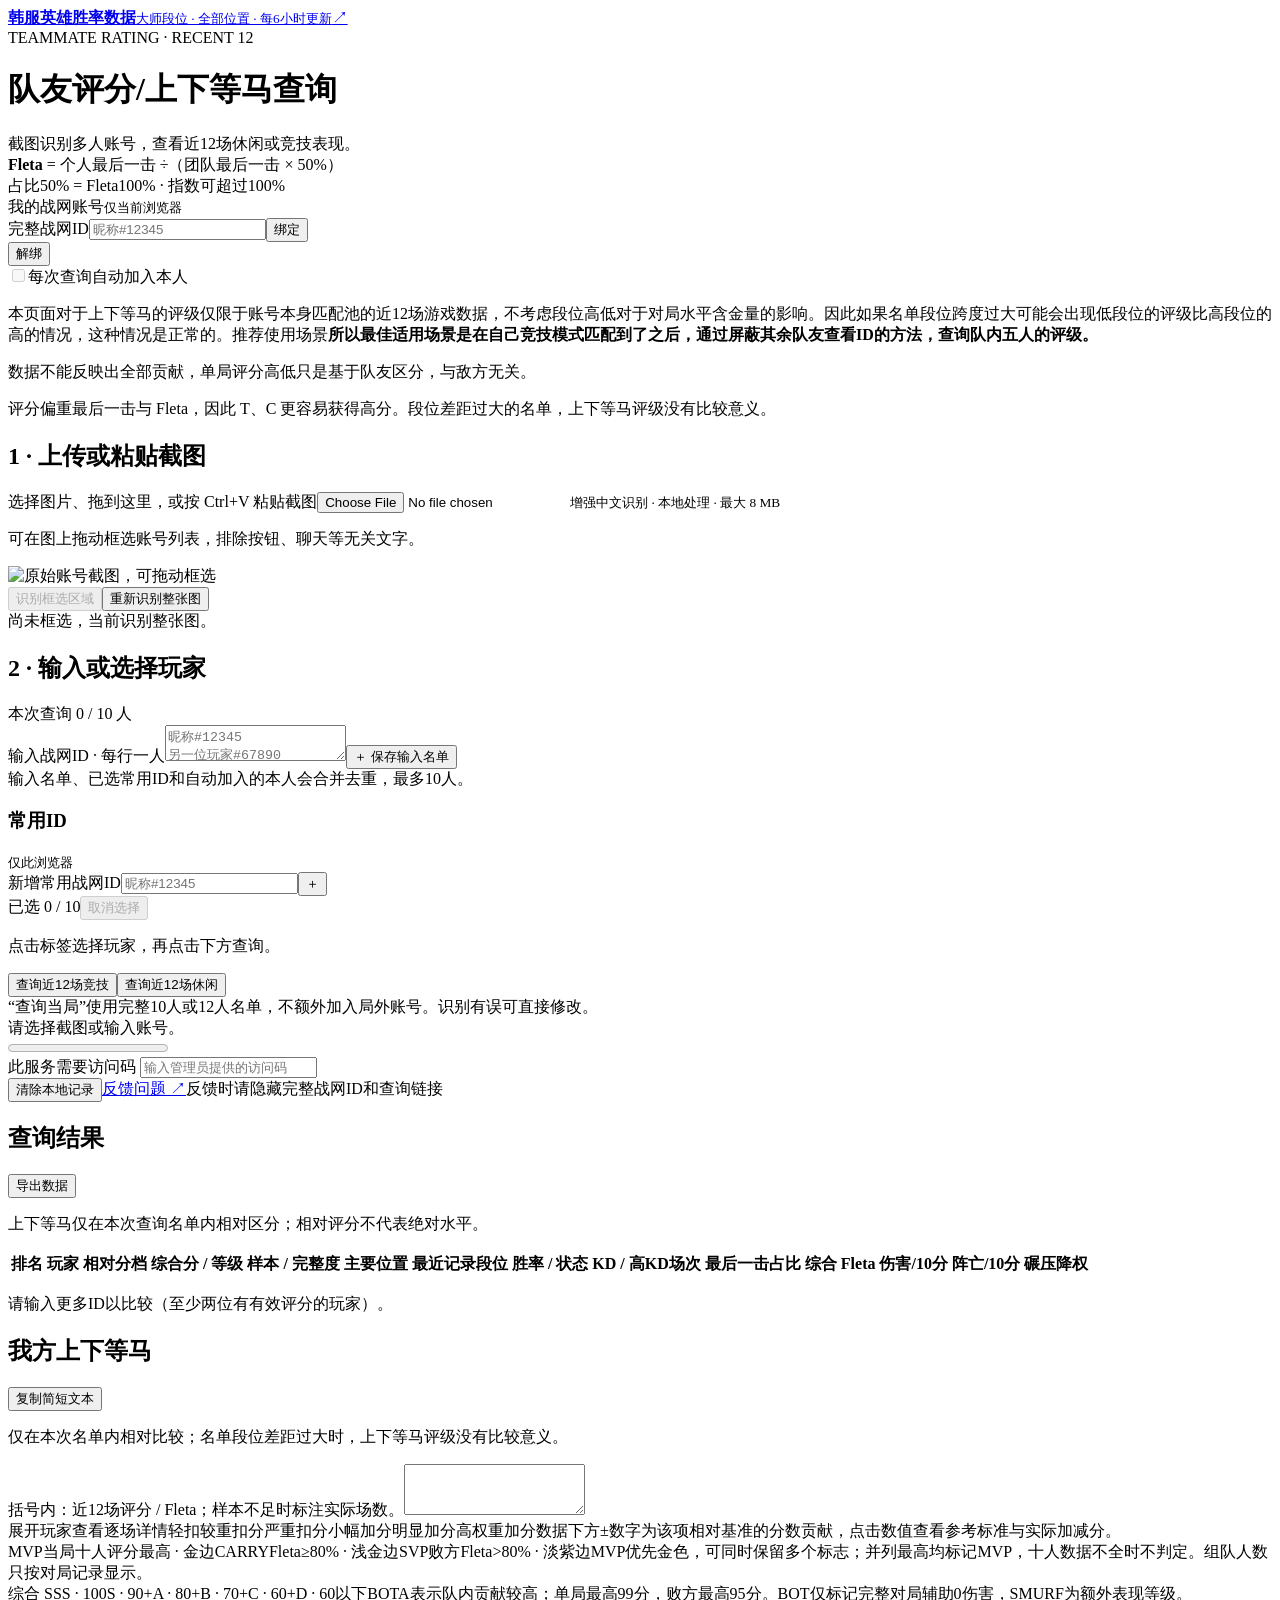
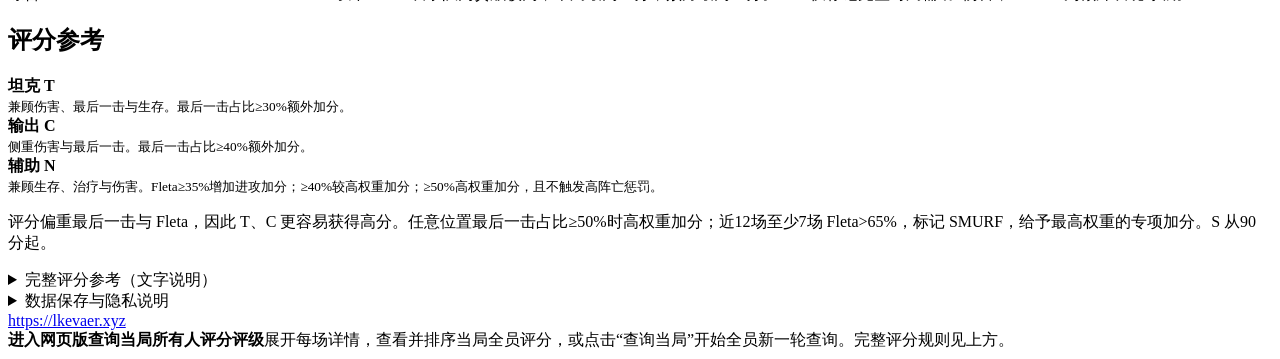
==== commit a4583252: "Constrain single-match ratings and reward complete-game participation Use diminishing bonuses, 99/95" ====
--- a/api_server/static/batch_rating.html
+++ b/api_server/static/batch_rating.html
@@ -44,6 +44,7 @@
 </aside>
 </header>
 <p id="ratingScope" class="notice rating-scope">本页面对于上下等马的评级仅限于账号本身匹配池的近12场游戏数据，不考虑段位高低对于对局水平含金量的影响。因此如果名单段位跨度过大可能会出现低段位的评级比高段位的高的情况，这种情况是正常的。<span class="best-use-scenario"><span class="scenario-label">推荐使用场景</span><strong>所以最佳适用场景是在自己竞技模式匹配到了之后，通过屏蔽其余队友查看ID的方法，查询队内五人的评级。</strong></span></p>
+<p class="note contribution-warning" role="note">数据不能反映出全部贡献，单局评分高低只是基于队友区分，与敌方无关。</p>
 <p class="note scoring-bias">评分偏重最后一击与 Fleta，因此 T、C 更容易获得高分。段位差距过大的名单，上下等马评级没有比较意义。</p>
 <section class="panel">
 <div class="inputs">
@@ -62,34 +63,37 @@
 <div class="section-title"><h2 id="resultTitle">查询结果</h2><button id="download">导出数据</button></div>
 <p id="summary"></p>
 <p id="reportMeta" class="note"></p>
+<p id="emptyReportNotice" class="notice empty-report hidden" role="status"></p>
 <p id="relativeNotice" class="notice">上下等马仅在本次查询名单内相对区分；相对评分不代表绝对水平。</p>
 <div class="scroll" tabindex="0" aria-label="队友评分汇总表"><table><thead><tr><th id="comparisonRankHeader">排名</th><th>玩家</th><th id="tierHeader">相对分档</th><th>综合分 / 等级</th><th>样本 / 完整度</th><th>主要位置</th><th id="rankHeader" class="hidden">最近记录段位</th><th>胜率 / 状态</th><th>KD / 高KD场次</th><th>最后一击占比</th><th>综合 Fleta</th><th>伤害/10分</th><th>阵亡/10分</th><th>碾压降权</th></tr></thead><tbody id="rankings"></tbody></table></div>
 <p id="comparisonPrompt" class="notice hidden">请输入更多ID以比较（至少两位有有效评分的玩家）。</p>
 <div id="horseSummaryBox" class="summary-box"><div class="section-title"><h2>我方上下等马</h2><button id="copySummary">复制简短文本</button></div><p class="notice summary-notice">仅在本次名单内相对比较；名单段位差距过大时，上下等马评级没有比较意义。</p><label for="horseSummary" class="note">括号内：近12场评分 / Fleta；样本不足时标注实际场数。</label><textarea id="horseSummary" readonly rows="3"></textarea></div>
 <div class="key note"><span>展开玩家查看逐场详情</span><span class="delta neg1">轻扣</span><span class="delta neg2">较重扣分</span><span class="delta neg3">严重扣分</span><span class="delta pos1">小幅加分</span><span class="delta pos2">明显加分</span><span class="delta pos3">高权重加分</span><span>数据下方±数字为该项相对基准的分数贡献，点击数值查看参考标准与实际加减分。</span></div>
 <div class="key note"><span class="award mvp">MVP</span><span>当局十人评分最高 · 金边</span><span class="award carry">CARRY</span><span>Fleta≥80% · 浅金边</span><span class="award svp">SVP</span><span>败方Fleta&gt;80% · 淡紫边</span><span>MVP优先金色，可同时保留多个标志；并列最高均标记MVP，十人数据不全时不判定。组队人数只按对局记录显示。</span></div>
-<div class="key note grade-key"><span class="rating-score grade-sss">SSS · 100</span><span class="rating-score grade-s">S · 90+</span><span class="rating-score grade-a">A · 80+</span><span class="rating-score grade-b">B · 70+</span><span class="rating-score grade-c">C · 60+</span><span class="rating-score grade-d">D · 60以下</span><span>SMURF为额外表现等级。</span></div>
+<div class="key note grade-key"><span class="rating-score grade-sss">综合 SSS · 100</span><span class="rating-score grade-s">S · 90+</span><span class="rating-score grade-a">A · 80+</span><span class="rating-score grade-b">B · 70+</span><span class="rating-score grade-c">C · 60+</span><span class="rating-score grade-d">D · 60以下</span><span class="pill bot-badge">BOT</span><span>A表示队内贡献较高；单局最高99分，败方最高95分。BOT仅标记完整对局辅助0伤害，SMURF为额外表现等级。</span></div>
 <div id="details"></div>
 </section>
-<section class="panel"><h2>评分参考</h2><div class="legend"><div><strong>坦克 T</strong><br><small>兼顾伤害、最后一击与生存。最后一击占比≥30%额外加分。</small></div><div><strong>输出 C</strong><br><small>侧重伤害与最后一击。最后一击占比≥40%额外加分。</small></div><div><strong>辅助 N</strong><br><small>兼顾生存、治疗与伤害。Fleta≥40%较高权重加分；≥50%高权重加分，且不触发高阵亡惩罚。</small></div></div>
+<section class="panel"><h2>评分参考</h2><div class="legend"><div><strong>坦克 T</strong><br><small>兼顾伤害、最后一击与生存。最后一击占比≥30%额外加分。</small></div><div><strong>输出 C</strong><br><small>侧重伤害与最后一击。最后一击占比≥40%额外加分。</small></div><div><strong>辅助 N</strong><br><small>兼顾生存、治疗与伤害。Fleta≥35%增加进攻加分；≥40%较高权重加分；≥50%高权重加分，且不触发高阵亡惩罚。</small></div></div>
 <p class="note">评分偏重最后一击与 Fleta，因此 T、C 更容易获得高分。任意位置最后一击占比≥50%时高权重加分；近12场至少7场 Fleta&gt;65%，标记 <span class="pill smurf">SMURF</span>，给予最高权重的专项加分。S 从90分起。</p>
 <details id="scoringReference"><summary>完整评分参考（文字说明）</summary><ul class="rule-reference">
 <li>最后一击、伤害和生存是主要参考。T兼顾输出与生存，最后一击占比达到30%额外加分；C侧重伤害与最后一击，占比达到40%额外加分；全位置占比达到50%时高权重加分。</li>
-<li>辅助同时考虑生存、治疗、伤害与助攻，伤害权重低于T、C。Fleta达到40%给予较高权重进攻加分，达到50%给予高权重加分且不触发高阵亡惩罚。这些门槛使用Fleta本身，分别相当于个人最后一击占比20%和25%。</li>
-<li>阵亡结合实际时长、队内差距和双方整体阵亡量判断。全队阵亡明显较低时，所有位置降低扣分敏感度；辅助仅为全队最高，不自动重扣。例如队友阵亡2、3次，辅助4次，不触发最高阵亡重扣。</li>
+<li>辅助同时考虑生存、治疗、伤害与助攻，伤害权重低于T、C。Fleta达到35%增加进攻贡献加分，达到40%给予较高权重进攻加分，达到50%给予高权重加分且不触发高阵亡惩罚。这些门槛使用Fleta本身，分别相当于个人最后一击占比17.5%、20%和25%。</li>
+<li>阵亡结合实际时长、队内差距和自家整体阵亡量判断。全队阵亡明显较低时，所有位置降低扣分敏感度；辅助仅为全队最高，不自动重扣。例如队友阵亡2、3次，辅助4次，不触发最高阵亡重扣。</li>
 <li>辅助Fleta未达到50%时，阵亡额外扣分按实际时长和队内差距温和递增，不再因略多1至2次就叠加固定重扣；普通负荷通常不超过10分，只有阵亡率、相对差距、倍数与实际次数都明显突出时，才逐步接近15分的展示上限。15分只限制这项额外扣分，生存基础贡献仍另计；全队高阵亡不会自动豁免辅助的生存要求。</li>
-<li>非极端碾压局中，对手阵亡明显更多、辅助只比队友多阵亡一次时，免除最高阵亡额外扣分；其他生存表现仍参与评分。</li>
+<li>辅助只比队友多阵亡一次时，免除最高阵亡额外扣分；其他生存表现仍参与评分。</li>
+<li>任意位置有有效贡献且零阵亡时，给予较高权重生存加分；其他队友阵亡越多奖励越高，短局按时长缩减。KD使用消灭÷max(阵亡,1)，零阵亡按1作分母，原始阵亡仍为0。</li>
+<li>完整已结束且至少6.5分钟、双方完整名单及关键统计齐全的对局中，辅助全场0伤害标记灰色BOT，评分最高25分并作最高权重下调。缺失伤害、短局、明确中退或参与时长不足不触发；不会将缺失数据当作0伤害。</li>
 <li>败方高Fleta会减轻生存扣分；队友全为负战绩而本人正战绩时进一步照顾。补偿有上限，不无限抵消高阵亡。</li>
 <li>近12场至少7场Fleta严格大于65%为SMURF，等于65%不计入，给予综合评分中最高权重的专项加分。不足12场但已有7场达标也可确认，其余仍标记样本不足。</li>
-<li>KD使用击杀/阵亡，综合KD达到10可小幅加分；近12场至少9场KD达到7，给予较高权重加分。有击杀且零阵亡显示∞并计入高KD场次，0击杀0阵亡不计入。</li>
+<li>综合KD达到10可小幅加分；近12场至少9场KD达到7，给予较高权重加分。7消灭0阵亡的KD为7，1消灭0阵亡的KD为1，0消灭0阵亡的KD为0。</li>
 <li>通常胜率只小幅参考，平局计入分母；完整近12场至少10胜时，在胜率旁标记“手感火热”，并提高胜率加分权重。样本不足不推测完整12场胜率。高Fleta败局仍会减轻胜率扣分。</li>
 <li>MVP按当局完整十人的自定义评分比较，并列最高可以同时获得；十人数据不全时不判定。Fleta达到80%标记CARRY，败方超过80%同时标记SVP。多个标志可以并存，颜色依次优先MVP、SVP、CARRY。标志本身不额外加分。</li>
 <li>组队人数按本场组队成员记录显示，使用淡色标记；缺失或异常时显示组队未知，不推测人数。</li>
-<li>小于6.5分钟的对局适当降权，越短权重越低；超过15分钟的对局小幅增权，有上限。双方最后一击总数几乎持平且数量充足时，较明显增权；缺失或全零不推测。全队0-0-x、全队负战绩及明显碾压局仍对双方降权，各项共同影响本场最终权重。</li>
+<li>小于6.5分钟的对局适当降权，越短权重越低；超过15分钟的对局小幅增权，有上限。双方最后一击总数几乎持平且数量充足时，较明显增权；缺失或全零不推测。败方最后一击不超过胜方四分之一，也视为碾压局；全队0-0-x、全队负战绩及明显碾压局均对双方降权，各项共同影响本场最终权重。</li>
 <li>伤害、治疗等数据按实际时长换算每10分钟比较，优先参考同位置队友。逐场按原来的独立列展示英雄、段位、地图、胜负和各项数据，支持横向滚动。权重合计可能超过实际场数，不代表增加了对局。</li>
 <li>综合分按对局权重汇总后，参考持续高Fleta、胜率和KD。综合Fleta使用全部有效对局最后一击总数汇总，不直接平均各场百分比。Fleta仅表示个人最后一击÷（团队最后一击×50%），可以超过100%；零分母显示未知。</li>
 <li>只查询所选模式最近12场，休闲与竞技分开，不混入角斗领域。关键数据缺失不计分；不足12场显示实际场数并标记暂定。完整度表示样本及字段覆盖情况，不是评级正确率。</li>
-<li>评分范围0至100。100分为SSS，S从90分、A从80分、B从70分、C从60分起，其余D；SMURF是额外表现等级。以上均为自定义评分，并非网易官方分数或段位。</li>
+<li>单局额外加分递减，胜方/平局单局最高99分、败方最高95分，不产生单局100/SSS。综合评分范围0至100，100分为SSS，S从90分、A从80分、B从70分、C从60分起，其余D；A级表示队内贡献较高，SMURF是额外表现等级。以上均为自定义评分，并非网易官方分数或段位。</li>
 <li>上下等马只在本次名单内相对排序，同分同档。只有一位有效评分玩家时不分上下等马，请输入更多ID以比较；无数据不评级。评分不按段位修正对局含金量，名单段位差距过大时没有比较意义。</li>
 </ul></details>
 </section>
